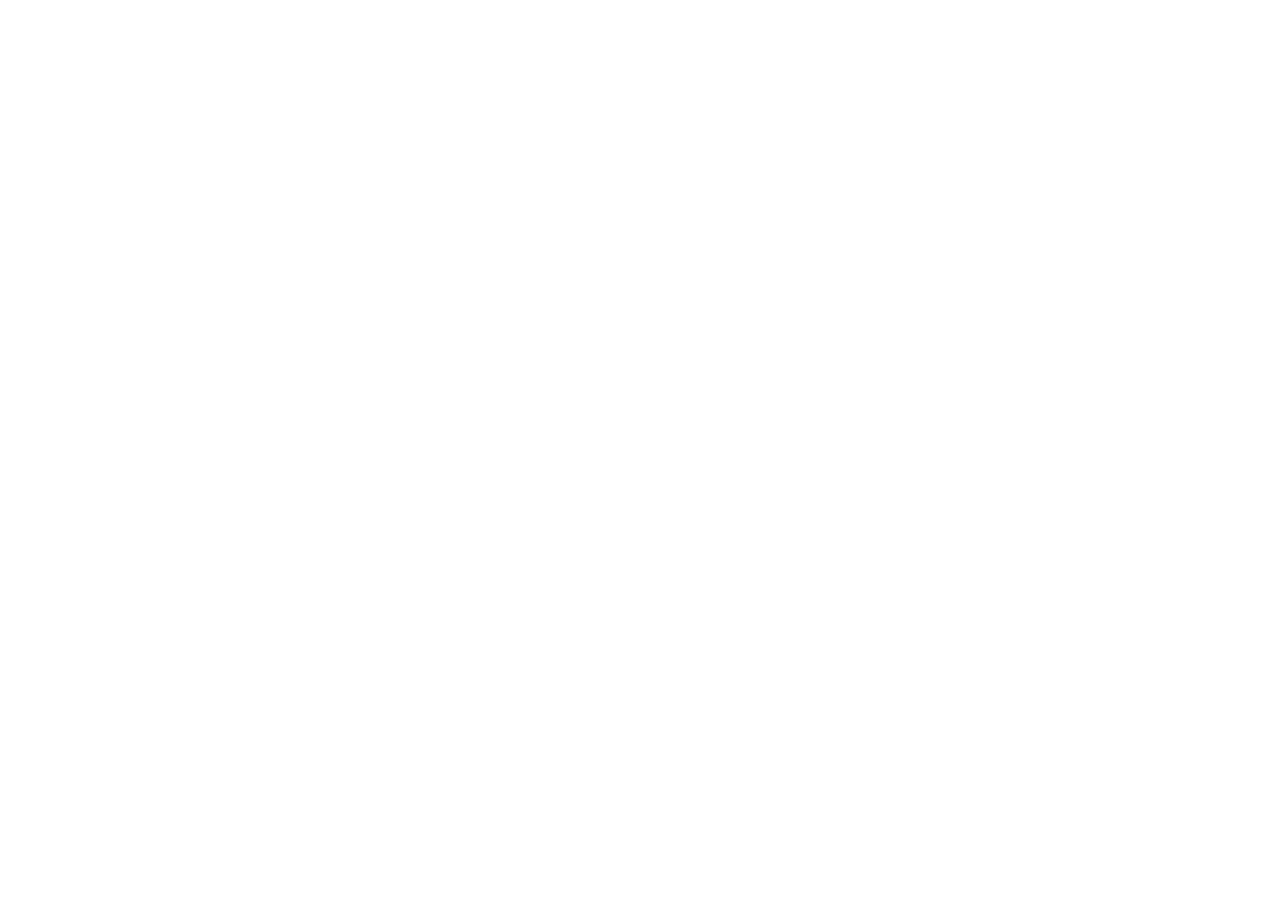
==== servererror.html @ 003546d3 "Basic Stucture" ====
<!DOCTYPE html>
<html lang="en">

<head>
    <meta charset="UTF-8">
    <meta name="viewport" content="width=device-width, initial-scale=1.0">
    <title>Error | Valyrian</title>
</head>

<body>

</body>

</html>
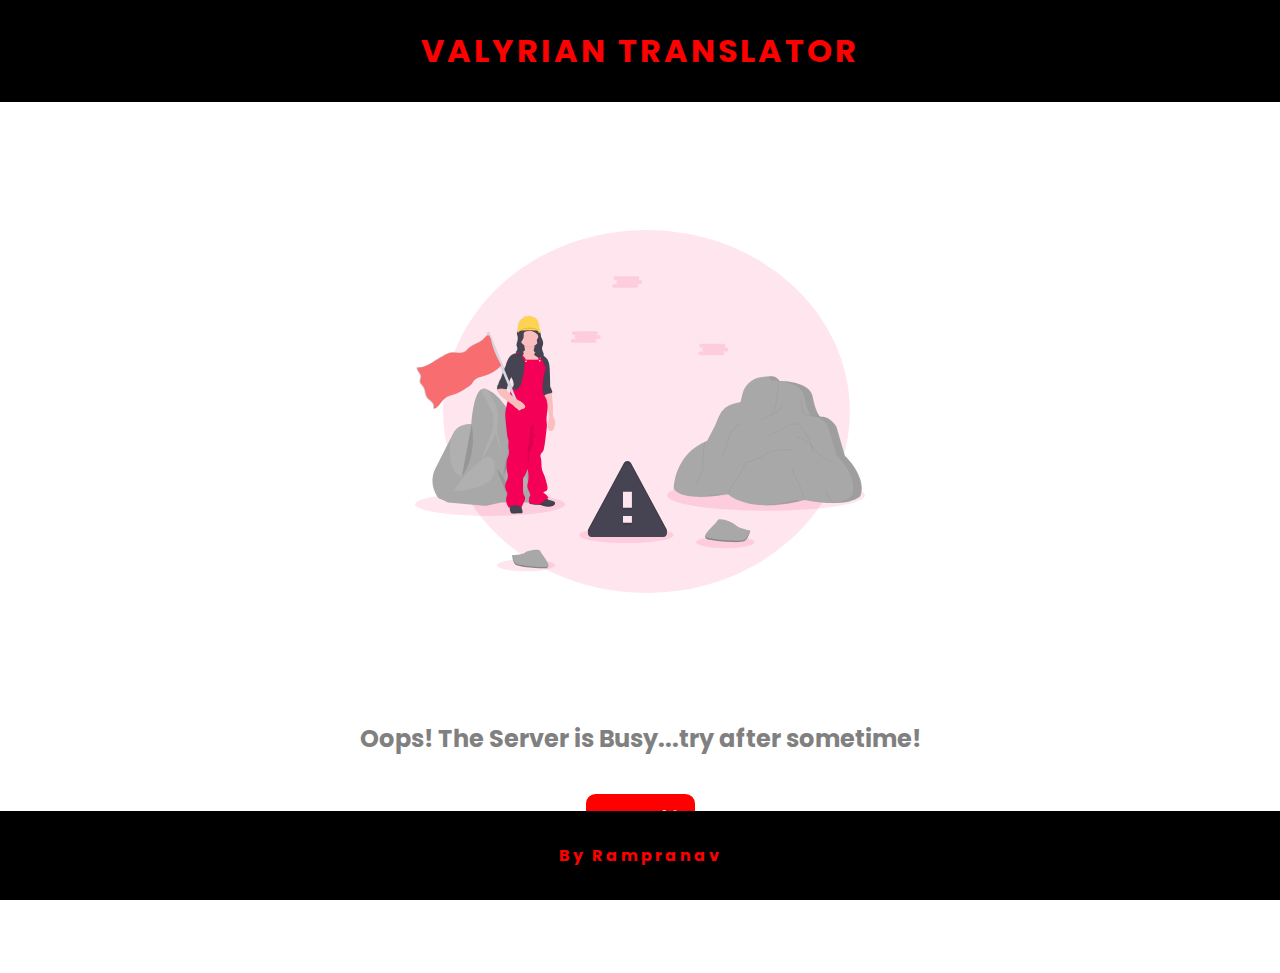
==== commit edb5d134: "Api Fetch,Styles" ====
--- a/servererror.html
+++ b/servererror.html
@@ -4,11 +4,24 @@
 <head>
     <meta charset="UTF-8">
     <meta name="viewport" content="width=device-width, initial-scale=1.0">
+    <link rel="stylesheet" href="/css/style.css">
     <title>Error | Valyrian</title>
 </head>
 
 <body>
-
+    <nav class="navigation">
+        <div class="nav-title">VALYRIAN TRANSLATOR</div>
+    </nav>
+    <div class="content">
+        <img class="error-img" src="/img/server_error.svg" alt="Something Went Wrong">
+        <h2 class="error-msg">Oops! The Server is Busy...try after sometime!
+        </h2>
+        <a id="tryBtn" href="/index.html">Go Back!</a>
+    </div>
+    <div class="section"></div>
+    <footer>
+        <div class="footer-header">By Rampranav</div>
+    </footer>
 </body>
 
 </html>--- a/css/style.css
+++ b/css/style.css
@@ -0,0 +1,146 @@
+@import url("https://fonts.googleapis.com/css2?family=Poppins:wght@400;700&display=swap");
+
+body {
+  margin: 0;
+  font-family: "Poppins", sans-serif;
+}
+/* fde74c */
+:root {
+  --primary-color: black;
+  --secondary-color: red;
+  --text-secondary: gray;
+}
+/* content */
+.content {
+  width: 60%;
+  margin: auto;
+  text-align: center;
+}
+/* input-text */
+#input-text,
+.output-area {
+  display: block;
+  width: 70%;
+  height: 10vh;
+  padding-top: 10px;
+  padding-left: 3px;
+  margin: auto;
+  margin-top: 3rem;
+  border-radius: 0.5rem;
+  font-size: 1.2rem;
+}
+/* button */
+#btnTranslate,
+#clrBtn {
+  margin-top: 2rem;
+  padding: 0.5rem;
+  border: 0;
+  border-radius: 0.5rem;
+  cursor: pointer;
+  width: 120px;
+  background-color: var(--secondary-color);
+  color: whitesmoke;
+  font-family: "Poppins", sans-serif;
+  font-weight: bold;
+  font-size: 1rem;
+}
+.output-area {
+  text-align: left;
+  border: 1px solid black;
+  padding-top: 1px;
+  margin-top: 2rem;
+  color: var(--text-secondary);
+}
+#clrBtn {
+  visibility: hidden;
+}
+/* Error */
+.error-img {
+  max-width: 450px;
+  display: block;
+  margin: 8rem auto;
+}
+.error-msg {
+  color: var(--text-secondary);
+  margin-bottom: 3rem;
+}
+.error-msg .invert-color {
+  color: var(--secondary-color);
+}
+#tryBtn {
+  text-decoration: none;
+  background-color: var(--secondary-color);
+  padding: 0.7rem 1rem;
+  border-radius: 0.6rem;
+  color: white;
+  font-weight: bold;
+}
+/* nav */
+.navigation {
+  text-align: center;
+  background-color: var(--primary-color);
+  padding: 1.7rem;
+  font-weight: bold;
+  font-size: 2rem;
+  letter-spacing: 3px;
+  color: red;
+  position: sticky;
+  top: 0;
+}
+
+footer {
+  background-color: var(--primary-color);
+  padding: 2rem 0;
+  letter-spacing: 3px;
+  text-align: center;
+  color: red;
+  font-weight: bold;
+  position: fixed;
+  width: 100%;
+  bottom: 0;
+}
+/* section */
+.section {
+  padding: 2rem 0;
+  text-align: justify;
+  margin-bottom: 5rem;
+}
+.section p {
+  font-size: 1.5rem;
+}
+
+@media (max-width: 800px) {
+  #input-text,
+  .output-area {
+    display: block;
+    width: 80%;
+  }
+  .error-img {
+    max-width: 280px;
+    display: block;
+  }
+  .section p {
+    font-size: 1rem;
+  }
+}
+@media (max-width: 600px) {
+  #btnTranslate,
+  #clrBtn {
+    width: 80px;
+    height: 80px;
+    border-radius: 50%;
+    background-color: var(--secondary-color);
+    color: whitesmoke;
+    font-family: "Poppins", sans-serif;
+    font-weight: bold;
+    font-size: small;
+  }
+}
+@media (max-width: 540px) {
+  .output-area {
+    font-size: medium;
+  }
+  .section p {
+    font-size: medium;
+  }
+}
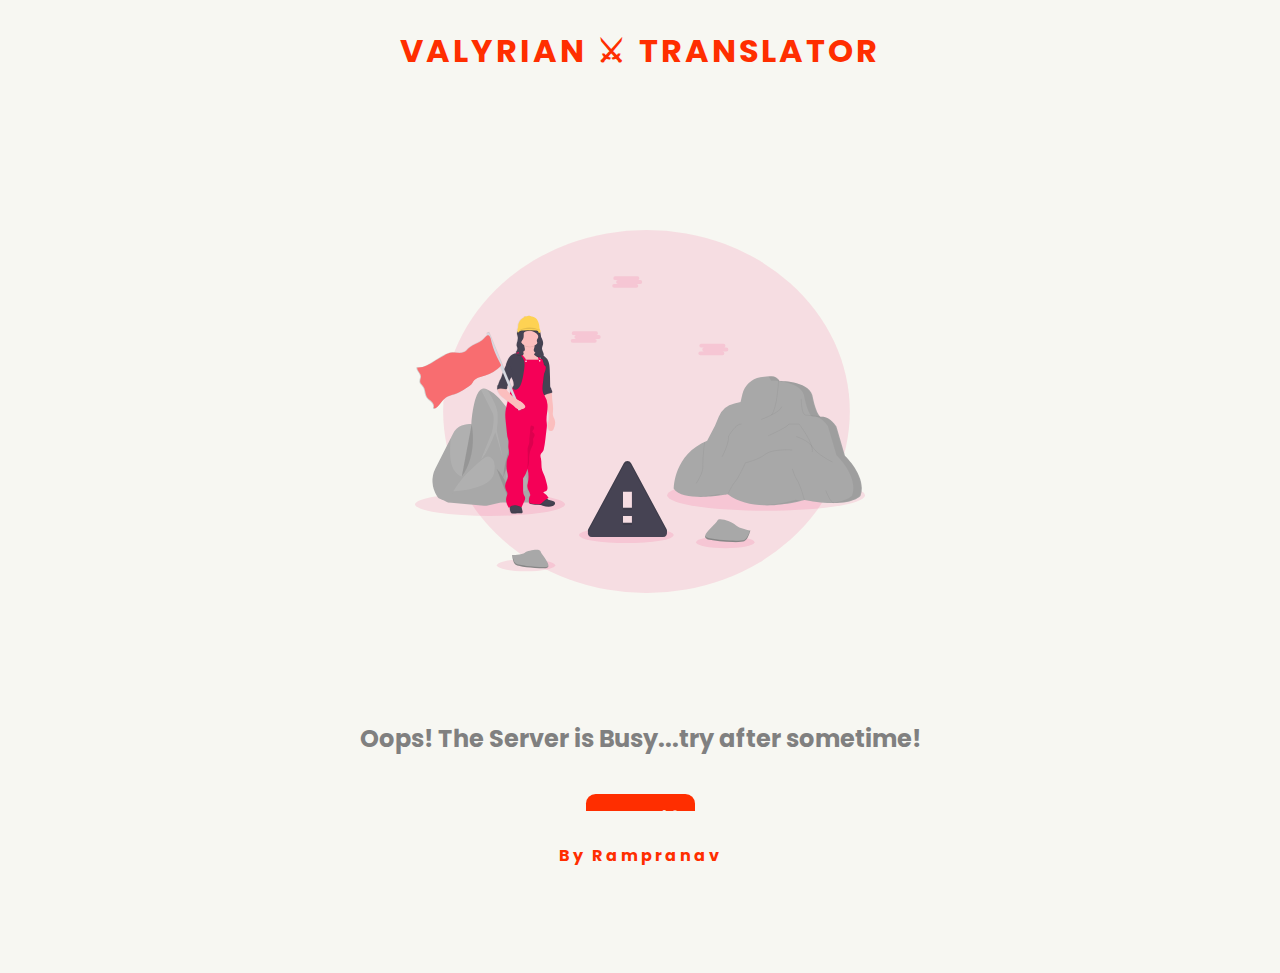
==== commit 35ac9389: "Layout Change" ====
--- a/servererror.html
+++ b/servererror.html
@@ -10,7 +10,7 @@
 
 <body>
     <nav class="navigation">
-        <div class="nav-title">VALYRIAN TRANSLATOR</div>
+        <div class="nav-title">VALYRIAN ⚔ TRANSLATOR</div>
     </nav>
     <div class="content">
         <img class="error-img" src="/img/server_error.svg" alt="Something Went Wrong">
--- a/css/style.css
+++ b/css/style.css
@@ -1,33 +1,58 @@
 @import url("https://fonts.googleapis.com/css2?family=Poppins:wght@400;700&display=swap");
+
+:root {
+  --primary-color: #272932;
+  --secondary-color: #ff2e00;
+  --text-secondary: gray;
+  --text-primary: #f7f7f2;
+}
 
 body {
   margin: 0;
   font-family: "Poppins", sans-serif;
+  /* background-image: linear-gradient(120deg, red, white); */
+  background-color: var(--text-primary);
+  color: var(--primary-color);
 }
-/* fde74c */
-:root {
-  --primary-color: black;
-  --secondary-color: red;
-  --text-secondary: gray;
-}
-/* content */
+/* errorpage */
 .content {
   width: 60%;
   margin: auto;
   text-align: center;
 }
+.row {
+  display: flex;
+  justify-content: center;
+  align-items: center;
+}
+
 /* input-text */
 #input-text,
 .output-area {
-  display: block;
-  width: 70%;
-  height: 10vh;
+  height: 15vh;
+  background: none;
   padding-top: 10px;
-  padding-left: 3px;
+  margin-top: 3rem;
+  font-size: 1.2rem;
+  padding: 10rem 2rem;
+  border: 0;
+}
+#input-text {
+  resize: none;
+  width: 80%;
+  padding-right: 5rem;
+  padding-top: 15rem;
+  text-align: center;
   margin: auto;
-  margin-top: 3rem;
-  border-radius: 0.5rem;
-  font-size: 1.2rem;
+  outline: none;
+}
+.input-area,
+.output-area {
+  width: 40%;
+}
+
+.btns {
+  padding: 0 3rem;
 }
 /* button */
 #btnTranslate,
@@ -39,17 +64,15 @@
   cursor: pointer;
   width: 120px;
   background-color: var(--secondary-color);
-  color: whitesmoke;
+  color: var(--text-primary);
   font-family: "Poppins", sans-serif;
   font-weight: bold;
   font-size: 1rem;
+  display: block;
 }
 .output-area {
-  text-align: left;
-  border: 1px solid black;
-  padding-top: 1px;
   margin-top: 2rem;
-  color: var(--text-secondary);
+  color: var(--primary-color);
 }
 #clrBtn {
   visibility: hidden;
@@ -72,35 +95,37 @@
   background-color: var(--secondary-color);
   padding: 0.7rem 1rem;
   border-radius: 0.6rem;
-  color: white;
+  color: var(--text-primary);
   font-weight: bold;
 }
 /* nav */
 .navigation {
   text-align: center;
-  background-color: var(--primary-color);
+  background-color: var(--text-primary);
   padding: 1.7rem;
   font-weight: bold;
   font-size: 2rem;
   letter-spacing: 3px;
-  color: red;
+  color: var(--secondary-color);
   position: sticky;
   top: 0;
 }
 
 footer {
-  background-color: var(--primary-color);
+  background-color: var(--text-primary);
   padding: 2rem 0;
   letter-spacing: 3px;
   text-align: center;
-  color: red;
   font-weight: bold;
   position: fixed;
   width: 100%;
   bottom: 0;
+  color: var(--secondary-color);
 }
 /* section */
 .section {
+  width: 60%;
+  margin: auto;
   padding: 2rem 0;
   text-align: justify;
   margin-bottom: 5rem;
@@ -108,12 +133,15 @@
 .section p {
   font-size: 1.5rem;
 }
+hr {
+  margin-top: 4rem;
+  width: 80%;
+}
 
 @media (max-width: 800px) {
   #input-text,
   .output-area {
     display: block;
-    width: 80%;
   }
   .error-img {
     max-width: 280px;
@@ -126,14 +154,12 @@
 @media (max-width: 600px) {
   #btnTranslate,
   #clrBtn {
-    width: 80px;
-    height: 80px;
-    border-radius: 50%;
-    background-color: var(--secondary-color);
-    color: whitesmoke;
-    font-family: "Poppins", sans-serif;
-    font-weight: bold;
     font-size: small;
+    margin-left: 0.5rem;
+  }
+  #input-text,
+  .output-area {
+    text-align: justify;
   }
 }
 @media (max-width: 540px) {
@@ -143,4 +169,9 @@
   .section p {
     font-size: medium;
   }
+  #btnTranslate,
+  #clrBtn {
+    width: 90%;
+    font-size: small;
+  }
 }
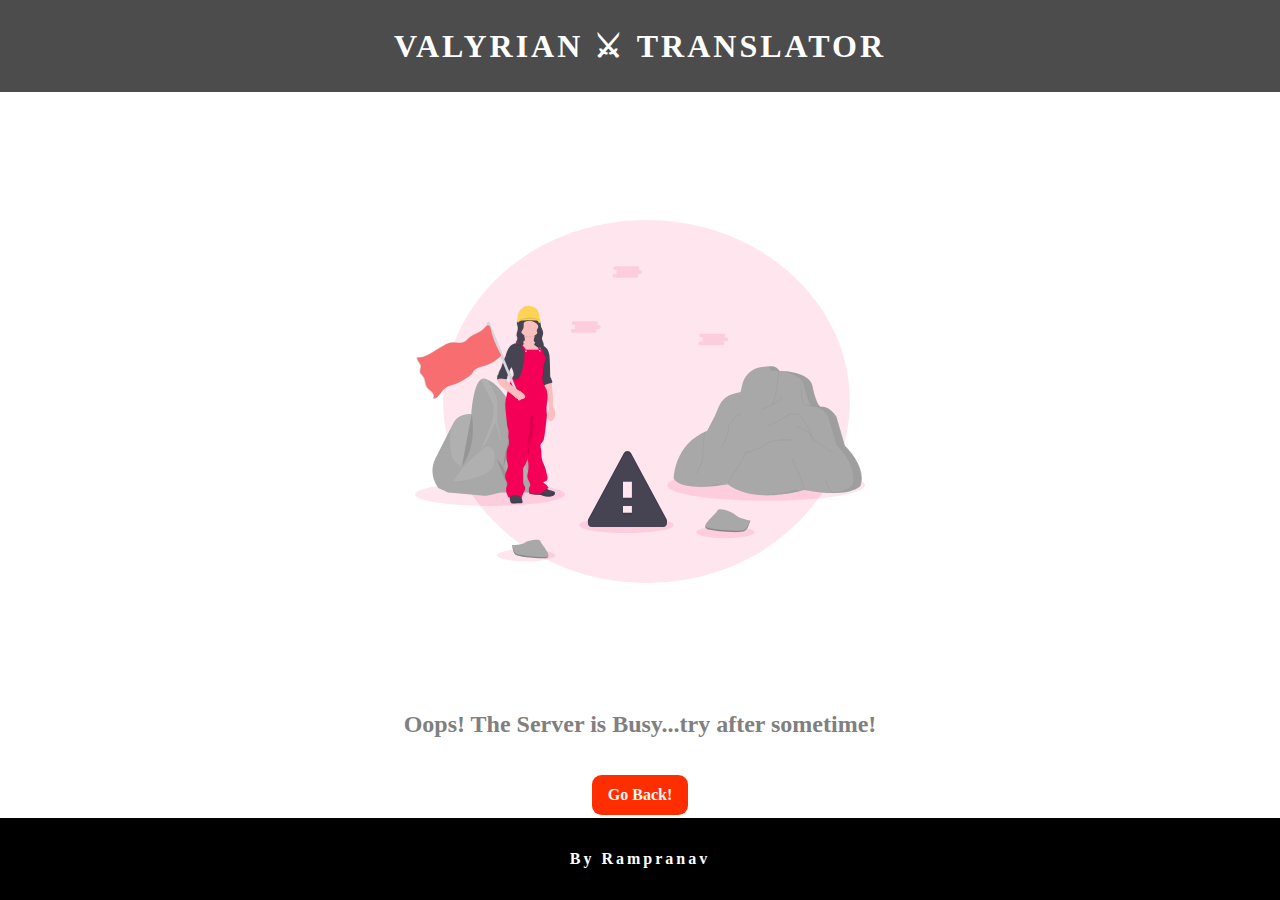
==== commit 1b315226: "Added Validation and Background Style" ====
--- a/servererror.html
+++ b/servererror.html
@@ -8,7 +8,7 @@
     <title>Error | Valyrian</title>
 </head>
 
-<body>
+<body class="errorpage">
     <nav class="navigation">
         <div class="nav-title">VALYRIAN ⚔ TRANSLATOR</div>
     </nav>
@@ -18,7 +18,7 @@
         </h2>
         <a id="tryBtn" href="/index.html">Go Back!</a>
     </div>
-    <div class="section"></div>
+    <div class="section errorpage"></div>
     <footer>
         <div class="footer-header">By Rampranav</div>
     </footer>
--- a/css/style.css
+++ b/css/style.css
@@ -1,22 +1,30 @@
 @import url("https://fonts.googleapis.com/css2?family=Poppins:wght@400;700&display=swap");
-
+@import url("https://fonts.googleapis.com/css2?family=Cinzel:wght@400;700&display=swap");
 :root {
   --primary-color: #272932;
   --secondary-color: #ff2e00;
   --text-secondary: gray;
   --text-primary: #f7f7f2;
 }
-
-body {
+* {
+  margin: 0;
+  padding: 0;
+  box-sizing: border-box;
+}
+body:not(.errorpage) {
   margin: 0;
   font-family: "Poppins", sans-serif;
-  /* background-image: linear-gradient(120deg, red, white); */
+  font-family: "Cinzel", serif;
   background-color: var(--text-primary);
   color: var(--primary-color);
+  background-image: url(/img/dracarys.jpg);
+  background-repeat: no-repeat;
+  background-size: cover;
+  background-attachment: fixed;
 }
 /* errorpage */
 .content {
-  width: 60%;
+  width: 80%;
   margin: auto;
   text-align: center;
 }
@@ -24,56 +32,65 @@
   display: flex;
   justify-content: center;
   align-items: center;
+  height: 60vh;
+}
+.col {
+  height: 20rem;
+  width: 20rem;
+}
+.output-area {
+  padding: 0 1rem;
+  padding-top: 9rem;
+  background: rgba(0, 0, 0, 0.7);
+  font-weight: bold;
+  color: white;
+  font-size: 1.4rem;
+  border-radius: 0.8rem;
 }
 
-/* input-text */
-#input-text,
-.output-area {
-  height: 15vh;
-  background: none;
-  padding-top: 10px;
-  margin-top: 3rem;
-  font-size: 1.2rem;
-  padding: 10rem 2rem;
+/* #output-text {
+  word-wrap: break-word;
+} */
+
+#input-text {
+  font-family: "Cinzel", serif;
+  height: 20rem;
+  padding-top: 9rem;
+  padding-left: 2rem;
+  width: 100%;
   border: 0;
+  border-radius: 0.8rem;
+  background: rgba(0, 0, 0, 0.7);
+  color: white;
+  font-weight: bold;
+  font-size: 1.4rem;
 }
-#input-text {
-  resize: none;
-  width: 80%;
-  padding-right: 5rem;
-  padding-top: 15rem;
-  text-align: center;
-  margin: auto;
-  outline: none;
-}
-.input-area,
-.output-area {
-  width: 40%;
+.btns {
+  display: flex;
+  flex-direction: column;
+  justify-content: center;
+  align-items: center;
+  width: 20%;
 }
 
-.btns {
-  padding: 0 3rem;
-}
-/* button */
 #btnTranslate,
 #clrBtn {
   margin-top: 2rem;
   padding: 0.5rem;
   border: 0;
-  border-radius: 0.5rem;
+  border-radius: 50%;
   cursor: pointer;
-  width: 120px;
-  background-color: var(--secondary-color);
-  color: var(--text-primary);
+  width: 80px;
+  height: 80px;
+  background-color: black;
+  opacity: 70%;
   font-family: "Poppins", sans-serif;
   font-weight: bold;
   font-size: 1rem;
-  display: block;
+  color: white;
+  border: 1px solid white;
 }
-.output-area {
-  margin-top: 2rem;
-  color: var(--primary-color);
-}
+
 #clrBtn {
   visibility: hidden;
 }
@@ -101,77 +118,75 @@
 /* nav */
 .navigation {
   text-align: center;
-  background-color: var(--text-primary);
+  background: rgba(0, 0, 0, 0.7);
   padding: 1.7rem;
   font-weight: bold;
   font-size: 2rem;
   letter-spacing: 3px;
   color: var(--secondary-color);
-  position: sticky;
-  top: 0;
+  color: white;
 }
 
 footer {
-  background-color: var(--text-primary);
+  background-color: black;
   padding: 2rem 0;
   letter-spacing: 3px;
   text-align: center;
   font-weight: bold;
+  color: white;
+  bottom: 0;
   position: fixed;
   width: 100%;
-  bottom: 0;
-  color: var(--secondary-color);
 }
 /* section */
-.section {
-  width: 60%;
+.section:not(.errorpage) {
+  width: 70%;
   margin: auto;
-  padding: 2rem 0;
+  padding: 2rem 2rem;
   text-align: justify;
-  margin-bottom: 5rem;
+  margin-bottom: 3rem;
+  background-color: black;
+  opacity: 70%;
+  color: white;
 }
 .section p {
-  font-size: 1.5rem;
-}
-hr {
-  margin-top: 4rem;
-  width: 80%;
+  font-size: 1.2rem;
 }
 
-@media (max-width: 800px) {
-  #input-text,
-  .output-area {
-    display: block;
+@media (max-width: 680px) {
+  .section {
+    margin-bottom: 6rem;
+    margin-top: 5rem;
   }
-  .error-img {
-    max-width: 280px;
-    display: block;
+  .row {
+    margin-top: 4rem;
+    flex-direction: column;
+    justify-content: center;
   }
-  .section p {
-    font-size: 1rem;
+  #input-text {
+    height: 10rem;
+    padding: 1rem;
+    width: 100%;
   }
-}
-@media (max-width: 600px) {
+  .input-area {
+    height: 10rem;
+  }
   #btnTranslate,
   #clrBtn {
-    font-size: small;
-    margin-left: 0.5rem;
+    margin-top: 0.5rem;
+    padding: 0.5rem;
+    cursor: pointer;
   }
-  #input-text,
   .output-area {
-    text-align: justify;
-  }
-}
-@media (max-width: 540px) {
-  .output-area {
+    padding: 1rem;
     font-size: medium;
+    white-space: initial;
   }
   .section p {
     font-size: medium;
   }
-  #btnTranslate,
-  #clrBtn {
-    width: 90%;
-    font-size: small;
+  .btns {
+    width: 20%;
+    height: 15rem;
   }
 }
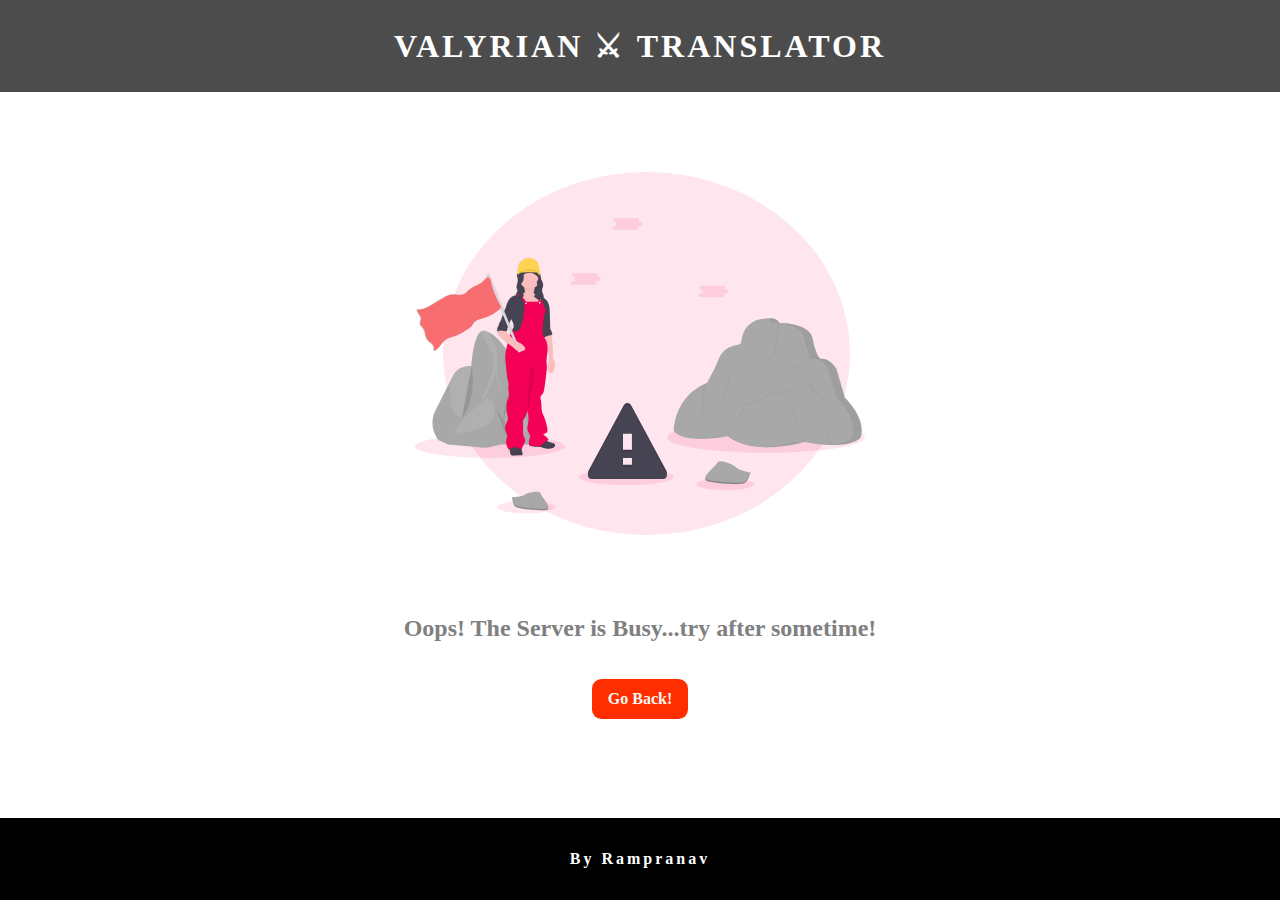
==== commit 96648a65: "Error Img Style" ====
--- a/servererror.html
+++ b/servererror.html
@@ -18,7 +18,6 @@
         </h2>
         <a id="tryBtn" href="/index.html">Go Back!</a>
     </div>
-    <div class="section errorpage"></div>
     <footer>
         <div class="footer-header">By Rampranav</div>
     </footer>
--- a/css/style.css
+++ b/css/style.css
@@ -28,6 +28,7 @@
   margin: auto;
   text-align: center;
 }
+
 .row {
   display: flex;
   justify-content: center;
@@ -98,14 +99,11 @@
 .error-img {
   max-width: 450px;
   display: block;
-  margin: 8rem auto;
+  margin: 5rem auto;
 }
 .error-msg {
   color: var(--text-secondary);
   margin-bottom: 3rem;
-}
-.error-msg .invert-color {
-  color: var(--secondary-color);
 }
 #tryBtn {
   text-decoration: none;
@@ -149,14 +147,15 @@
   opacity: 70%;
   color: white;
 }
+
 .section p {
   font-size: 1.2rem;
 }
 
 @media (max-width: 680px) {
-  .section {
+  .content {
     margin-bottom: 6rem;
-    margin-top: 5rem;
+    margin-top: 4rem;
   }
   .row {
     margin-top: 4rem;
@@ -189,4 +188,16 @@
     width: 20%;
     height: 15rem;
   }
-}
+  .navigation {
+    font-size: medium;
+  }
+  .error-img {
+    max-width: 280px;
+    display: block;
+  }
+  .error-msg {
+    color: var(--text-secondary);
+    margin-bottom: 3rem;
+    font-size: medium;
+  }
+}
